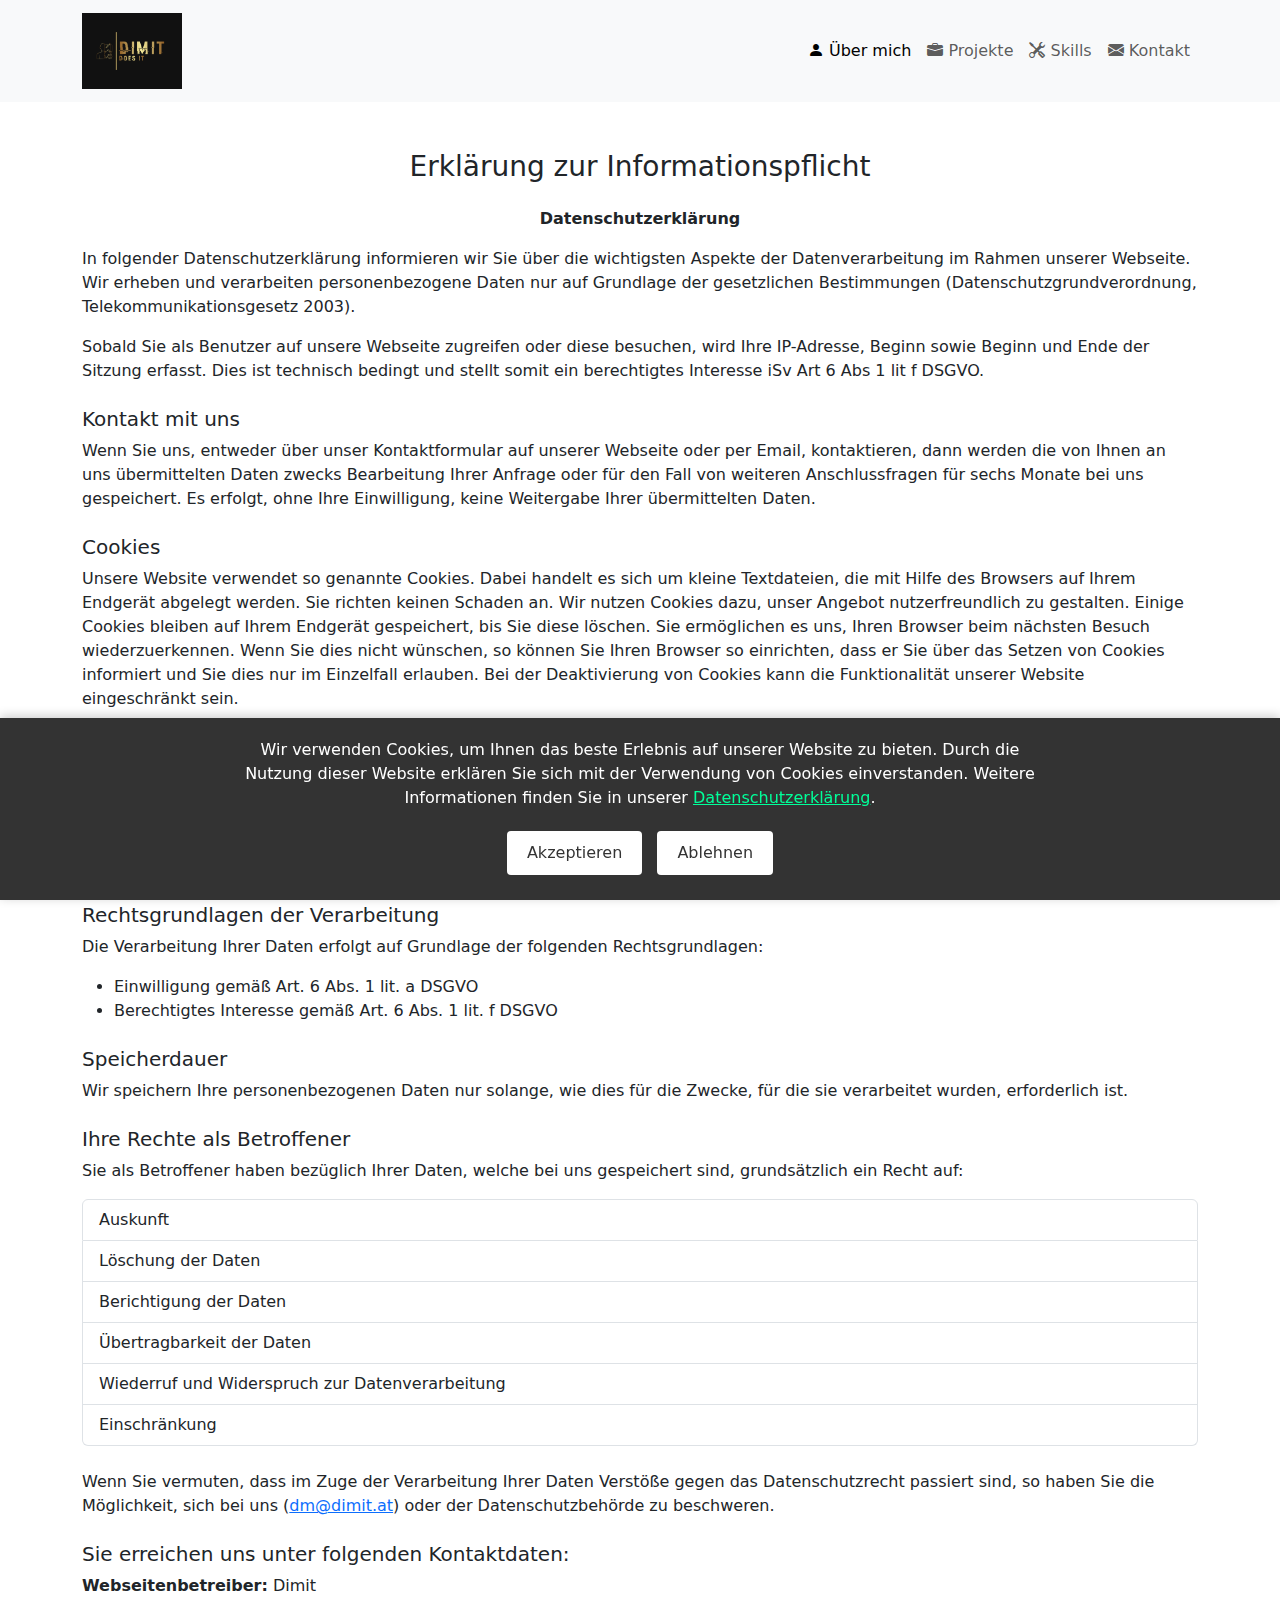
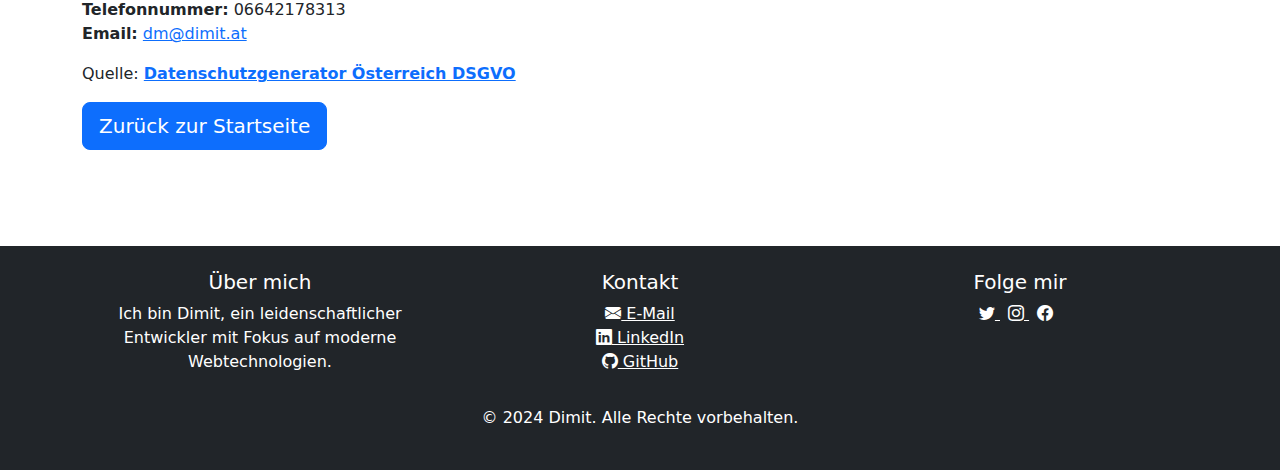
==== datenschutzerklaerung.html @ 7fcacd20 "final update" ====
<!DOCTYPE html>
<html lang="de">
  <head>
    <meta charset="UTF-8" />
    <meta name="viewport" content="width=device-width, initial-scale=1.0" />
    <meta name="msvalidate.01" content="7929209AC0A3FBA88B0092E90B2FAC53" />
    <link rel="icon" type="image/x-icon" href="./img/dimitlogo.png" />
    <link rel="stylesheet" href="style.css" />
    <link
      href="https://cdn.jsdelivr.net/npm/bootstrap-icons/font/bootstrap-icons.css"
      rel="stylesheet"
    />
    <link
      href="https://cdn.jsdelivr.net/npm/bootstrap@5.3.3/dist/css/bootstrap.min.css"
      rel="stylesheet"
      integrity="sha384-QWTKZyjpPEjISv5WaRU9OFeRpok6YctnYmDr5pNlyT2bRjXh0JMhjY6hW+ALEwIH"
      crossorigin="anonymous"
    />
    <script
      src="https://cdn.jsdelivr.net/npm/bootstrap@5.3.3/dist/js/bootstrap.bundle.min.js"
      integrity="sha384-YvpcrYf0tY3lHB60NNkmXc5s9fDVZLESaAA55NDzOxhy9GkcIdslK1eN7N6jIeHz"
      crossorigin="anonymous"
    ></script>
    <script src="script.js"></script>
    <title>Dimit | Datenschutz</title>
  </head>
  <body>
    <nav class="navbar navbar-expand-lg bg-body-tertiary">
      <div class="container">
        <a class="navbar-brand" href="index.html">
          <img
            src="./img/dimitlogo.png"
            alt="Dimit Logo"
            width="50"
            height="50"
          />
        </a>
        <button
          class="navbar-toggler"
          type="button"
          data-bs-toggle="collapse"
          data-bs-target="#navbarNav"
          aria-controls="navbarNav"
          aria-expanded="false"
          aria-label="Toggle navigation"
        >
          <span class="navbar-toggler-icon"></span>
        </button>
        <div class="collapse navbar-collapse" id="navbarNav">
          <ul class="navbar-nav ms-auto">
            <li class="nav-item">
              <a class="nav-link active" aria-current="page" href="#about">
                <i class="bi bi-person-fill"></i> Über mich
              </a>
            </li>
            <li class="nav-item">
              <a class="nav-link" href="#projects">
                <i class="bi bi-briefcase-fill"></i> Projekte
              </a>
            </li>
            <li class="nav-item">
              <a class="nav-link" href="#skills">
                <i class="bi bi-tools"></i> Skills
              </a>
            </li>
            <li class="nav-item">
              <a class="nav-link" href="#contact">
                <i class="bi bi-envelope-fill"></i> Kontakt
              </a>
            </li>
          </ul>
        </div>
      </div>
    </nav>

    <div class="container py-5">
      <h3 class="text-center mb-4">Erklärung zur Informationspflicht</h3>
      
      <p class="text-center">
        <strong>Datenschutzerklärung</strong>
      </p>
      
      <p>
        In folgender Datenschutzerklärung informieren wir Sie über die wichtigsten Aspekte der Datenverarbeitung
        im Rahmen unserer Webseite. Wir erheben und verarbeiten personenbezogene Daten nur auf Grundlage der gesetzlichen
        Bestimmungen (Datenschutzgrundverordnung, Telekommunikationsgesetz 2003).
      </p>
      
      <p>
        Sobald Sie als Benutzer auf unsere Webseite zugreifen oder diese besuchen, wird Ihre IP-Adresse, Beginn sowie Beginn und Ende der Sitzung erfasst. Dies ist technisch bedingt und stellt somit ein berechtigtes Interesse iSv Art 6 Abs 1 lit f DSGVO.
      </p>
      
      <h5 class="mt-4">Kontakt mit uns</h5>
      <p>
        Wenn Sie uns, entweder über unser Kontaktformular auf unserer Webseite oder per Email, kontaktieren, 
        dann werden die von Ihnen an uns übermittelten Daten zwecks Bearbeitung Ihrer Anfrage oder für den Fall von weiteren 
        Anschlussfragen für sechs Monate bei uns gespeichert. Es erfolgt, ohne Ihre Einwilligung, keine Weitergabe Ihrer übermittelten Daten.
      </p>
      
      <h5 class="mt-4">Cookies</h5>
      <p>
        Unsere Website verwendet so genannte Cookies. Dabei handelt es sich um kleine Textdateien, die mit Hilfe des Browsers 
        auf Ihrem Endgerät abgelegt werden. Sie richten keinen Schaden an. Wir nutzen Cookies dazu, unser Angebot nutzerfreundlich 
        zu gestalten. Einige Cookies bleiben auf Ihrem Endgerät gespeichert, bis Sie diese löschen. Sie ermöglichen es uns, 
        Ihren Browser beim nächsten Besuch wiederzuerkennen. Wenn Sie dies nicht wünschen, so können Sie Ihren Browser so 
        einrichten, dass er Sie über das Setzen von Cookies informiert und Sie dies nur im Einzelfall erlauben. Bei der Deaktivierung 
        von Cookies kann die Funktionalität unserer Website eingeschränkt sein.
      </p>
      <h5 class="mt-4">Datenverarbeitungszwecke</h5>
<p>
  Wir verarbeiten Ihre personenbezogenen Daten zu folgenden Zwecken: 
  <ul>
    <li>Zur Bearbeitung Ihrer Anfragen über unser Kontaktformular</li>
    <li>Zur Verbesserung unseres Online-Angebots</li>
    <li>Für den Versand von Informationen, die Sie angefordert haben</li>
  </ul>
</p>

<h5 class="mt-4">Rechtsgrundlagen der Verarbeitung</h5>
<p>
  Die Verarbeitung Ihrer Daten erfolgt auf Grundlage der folgenden Rechtsgrundlagen:
  <ul>
    <li>Einwilligung gemäß Art. 6 Abs. 1 lit. a DSGVO</li>
    <li>Berechtigtes Interesse gemäß Art. 6 Abs. 1 lit. f DSGVO</li>
  </ul>
</p>

<h5 class="mt-4">Speicherdauer</h5>
<p>
  Wir speichern Ihre personenbezogenen Daten nur solange, wie dies für die Zwecke, für die sie verarbeitet wurden, erforderlich ist.
</p>

      <h5 class="mt-4">Ihre Rechte als Betroffener</h5>
      <p>
        Sie als Betroffener haben bezüglich Ihrer Daten, welche bei uns gespeichert sind, grundsätzlich ein Recht auf:
      </p>
      <ul class="list-group mb-4">
        <li class="list-group-item">Auskunft</li>
        <li class="list-group-item">Löschung der Daten</li>
        <li class="list-group-item">Berichtigung der Daten</li>
        <li class="list-group-item">Übertragbarkeit der Daten</li>
        <li class="list-group-item">Wiederruf und Widerspruch zur Datenverarbeitung</li>
        <li class="list-group-item">Einschränkung</li>
      </ul>
      
      <p>
        Wenn Sie vermuten, dass im Zuge der Verarbeitung Ihrer Daten Verstöße gegen das Datenschutzrecht passiert sind, 
        so haben Sie die Möglichkeit, sich bei uns (<a href="mailto:dm@dimit.at">dm@dimit.at</a>) oder der Datenschutzbehörde zu beschweren.
      </p>
      
      <h5 class="mt-4">Sie erreichen uns unter folgenden Kontaktdaten:</h5>
      <p>
        <strong>Webseitenbetreiber:</strong> Dimit<br>
        <strong>Telefonnummer:</strong> 06642178313<br>
        <strong>Email:</strong> <a href="mailto:dm@dimit.at">dm@dimit.at</a>
      </p>
      
      <p>
        Quelle: 
        <strong>
            <a href="https://www.fairesrecht.at/kostenlos-datenschutzerklaerung-erstellen-generator.php" target="_blank" rel="noopener">
                Datenschutzgenerator Österreich DSGVO
            </a>
        </strong>
    </p>
    
    <a href="index.html" class="btn btn-primary btn-lg"
    >Zurück zur Startseite</a>

    </div>
    

    <!-- Cookie Banner -->
    <div id="cookie-banner" class="cookie-banner">
      <div class="cookie-content">
        <p>
          Wir verwenden Cookies, um Ihnen das beste Erlebnis auf unserer Website
          zu bieten. Durch die Nutzung dieser Website erklären Sie sich mit der
          Verwendung von Cookies einverstanden. Weitere Informationen finden Sie
          in unserer
          <a href="/datenschutzerklaerung.html" class="cookie-link"
            >Datenschutzerklärung</a
          >.
        </p>
        <button id="accept-cookies" class="cookie-button">Akzeptieren</button>
        <button id="decline-cookies" class="cookie-button">Ablehnen</button>
      </div>
    </div>

    <footer class="bg-dark text-white mt-5 p-4 text-center">
      <div class="container">
        <div class="row">
          <div class="col-md-4">
            <h5>Über mich</h5>
            <p>
              Ich bin Dimit, ein leidenschaftlicher Entwickler mit Fokus auf
              moderne Webtechnologien.
            </p>
          </div>

          <div class="col-md-4">
            <h5>Kontakt</h5>
            <ul class="list-unstyled">
              <li>
                <a href="mailto:dm@dimit.at" class="text-white">
                  <i class="bi bi-envelope-fill"></i> E-Mail
                </a>
              </li>
              <li>
                <a href="https://linkedin.com" class="text-white">
                  <i class="bi bi-linkedin"></i> LinkedIn
                </a>
              </li>
              <li>
                <a href="https://github.com" class="text-white">
                  <i class="bi bi-github"></i> GitHub
                </a>
              </li>
            </ul>
          </div>

          <div class="col-md-4">
            <h5>Folge mir</h5>
            <a href="https://x.com/Dimitdev" class="text-white me-2">
              <i class="bi bi-twitter"></i>
            </a>
            <a href="https://www.instagram.com/dimit.it/" class="text-white me-2">
              <i class="bi bi-instagram"></i>
            </a>
            <a href="https://www.facebook.com/profile.php?id=61557717354333" class="text-white me-2">
              <i class="bi bi-facebook"></i>
            </a>
          </div>
        </div>

        <div class="row mt-3">
          <div class="col">
            <p>&copy; 2024 Dimit. Alle Rechte vorbehalten.</p>
          </div>
        </div>
      </div>
    </footer>
  </body>
</html>
---- style.css ----
.navbar-brand img {
  width: 100px; /* Ändere die Breite des Logos für Mobilgeräte */
  height: auto; /* Auto-Höhe beibehalten */
}
@media (max-width: 768px) {
  .navbar-brand img {
    width: 80px; /* Ändere die Breite des Logos für Mobilgeräte */
    height: auto; /* Auto-Höhe beibehalten */
  }
}

/* Cookie Banner Styles */
.cookie-banner {
  position: fixed;
  bottom: 0;
  left: 0;
  width: 100%;
  background-color: #333;
  color: #fff;
  padding: 20px;
  box-shadow: 0 -2px 10px rgba(0, 0, 0, 0.2);
  display: none; /* Initially hidden */
  z-index: 1000;
  text-align: center;
}

.cookie-content {
  max-width: 800px;
  margin: 0 auto;
}

.cookie-button {
  background-color: #fff;
  color: #333;
  border: none;
  padding: 10px 20px;
  font-size: 16px;
  cursor: pointer;
  border-radius: 4px;
  margin: 5px;
}

.cookie-button:hover {
  background-color: #ddd;
}

.cookie-link {
  color: #0f9;
  text-decoration: underline;
}
img:hover {
  transform: scale(1.05);
  filter: grayscale(0%) contrast(1.3);
}
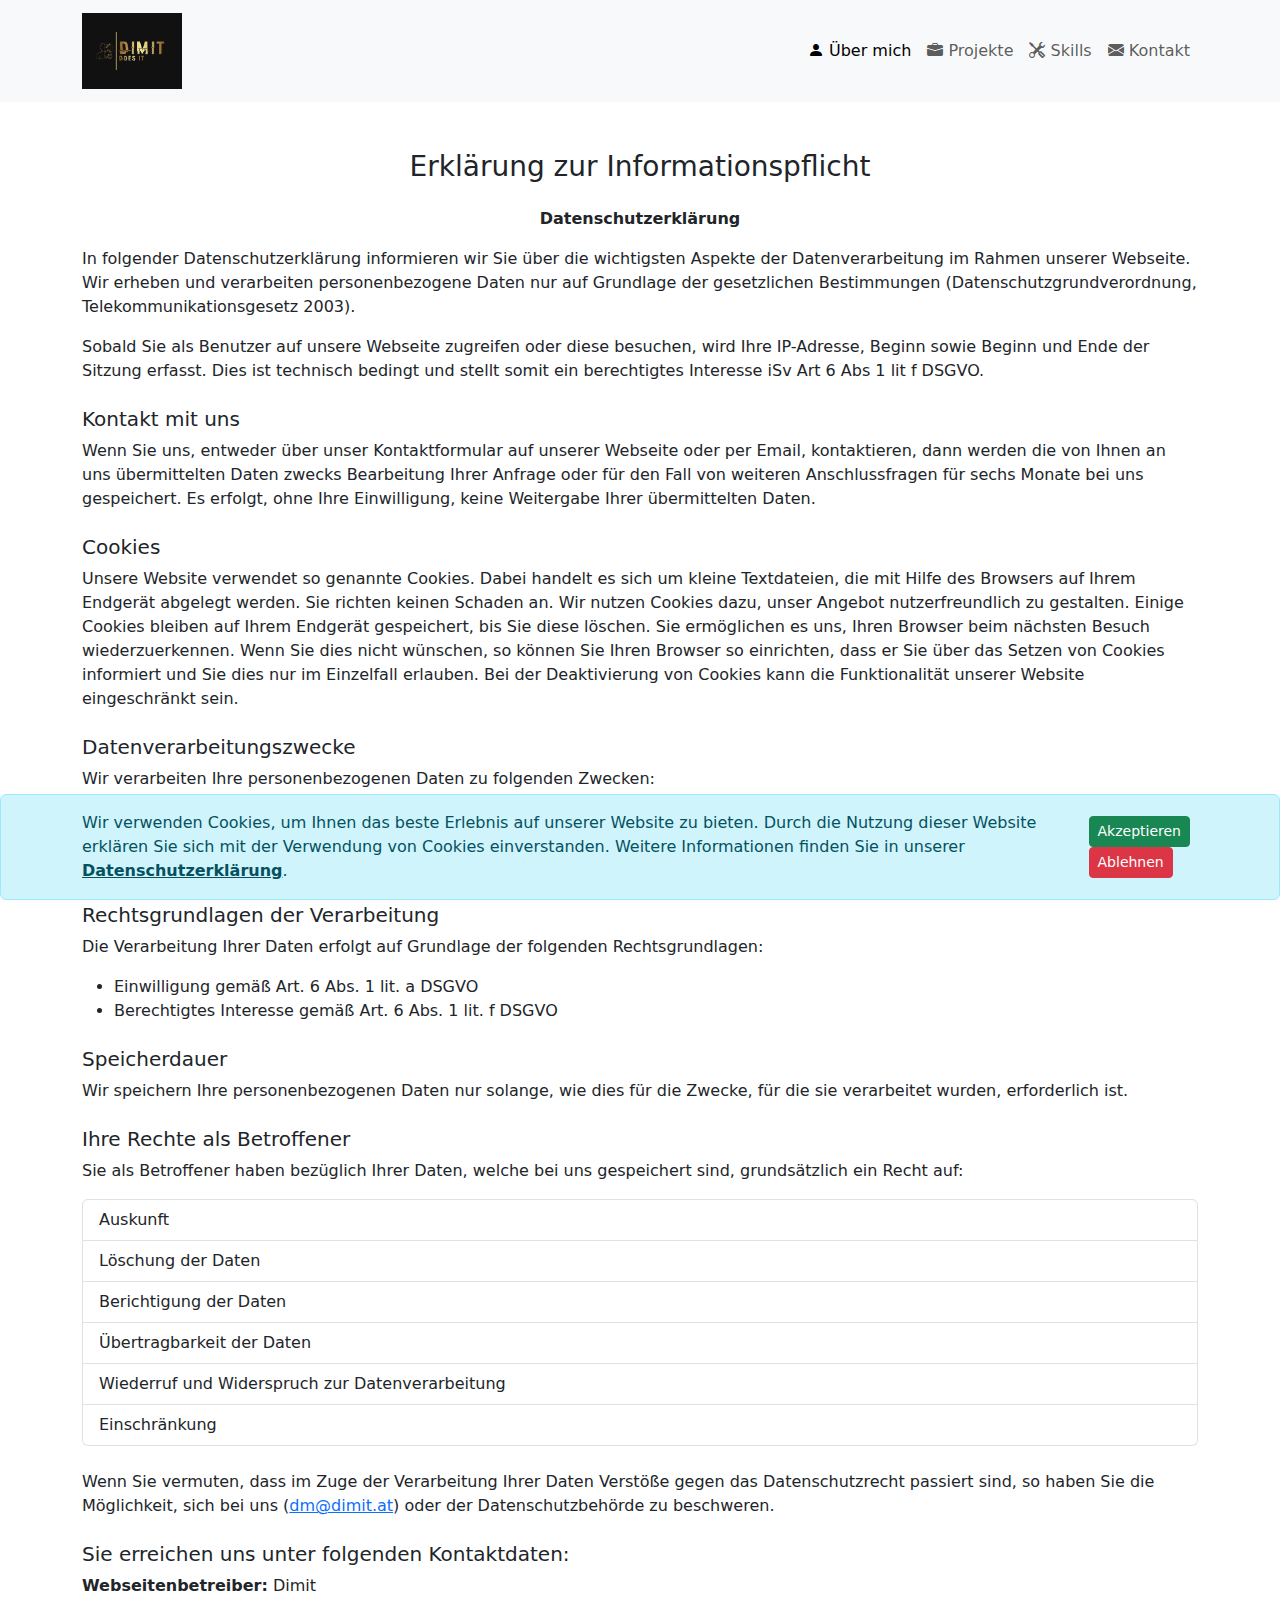
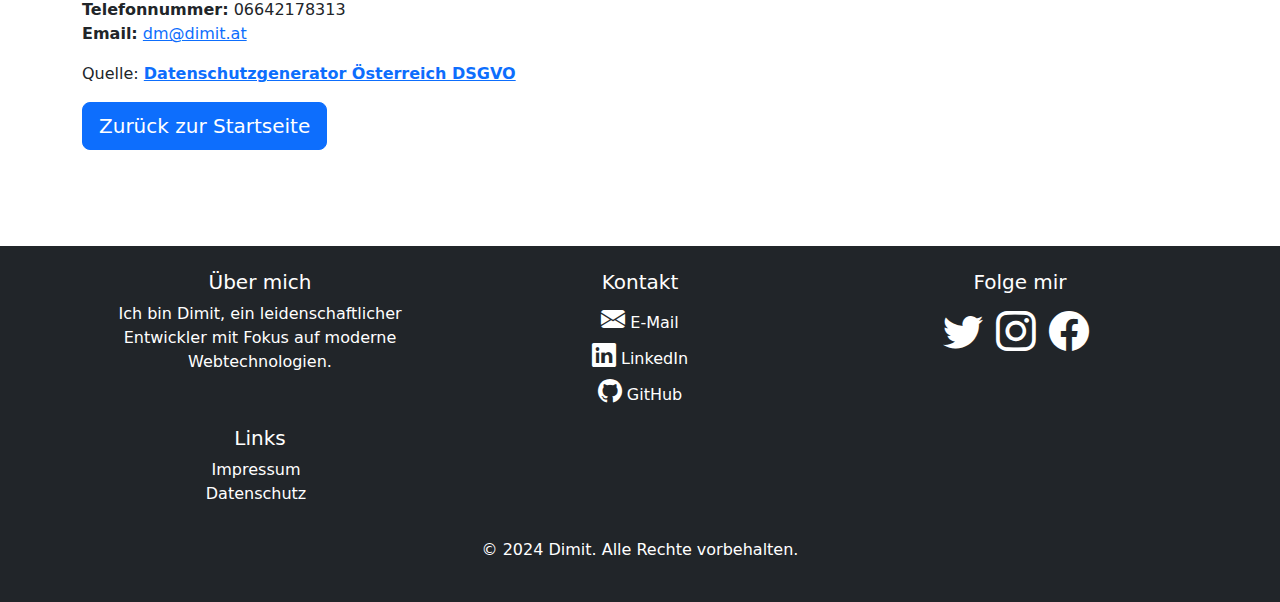
==== commit 4da16130: "edit footer" ====
--- a/datenschutzerklaerung.html
+++ b/datenschutzerklaerung.html
@@ -171,19 +171,25 @@
     
 
     <!-- Cookie Banner -->
-    <div id="cookie-banner" class="cookie-banner">
-      <div class="cookie-content">
-        <p>
+    <div id="cookie-banner" class="alert alert-info fixed-bottom mb-0">
+      <div class="container d-flex justify-content-between align-items-center">
+        <p class="mb-0">
           Wir verwenden Cookies, um Ihnen das beste Erlebnis auf unserer Website
           zu bieten. Durch die Nutzung dieser Website erklären Sie sich mit der
           Verwendung von Cookies einverstanden. Weitere Informationen finden Sie
           in unserer
-          <a href="/datenschutzerklaerung.html" class="cookie-link"
+          <a href="/datenschutzerklaerung.html" class="alert-link"
             >Datenschutzerklärung</a
           >.
         </p>
-        <button id="accept-cookies" class="cookie-button">Akzeptieren</button>
-        <button id="decline-cookies" class="cookie-button">Ablehnen</button>
+        <div>
+          <button id="accept-cookies" class="btn btn-success btn-sm me-2">
+            Akzeptieren
+          </button>
+          <button id="decline-cookies" class="btn btn-danger btn-sm">
+            Ablehnen
+          </button>
+        </div>
       </div>
     </div>
 
@@ -203,17 +209,17 @@
             <ul class="list-unstyled">
               <li>
                 <a href="mailto:dm@dimit.at" class="text-white">
-                  <i class="bi bi-envelope-fill"></i> E-Mail
+                  <i class="bi bi-envelope-fill fs-4"></i> E-Mail
                 </a>
               </li>
               <li>
-                <a href="https://linkedin.com" class="text-white">
-                  <i class="bi bi-linkedin"></i> LinkedIn
+                <a href="https://www.linkedin.com/in/milos-dimitrijevic-35a552195/" class="text-white">
+                  <i class="bi bi-linkedin fs-4"></i> LinkedIn
                 </a>
               </li>
               <li>
-                <a href="https://github.com" class="text-white">
-                  <i class="bi bi-github"></i> GitHub
+                <a href="https://github.com/milosdimi" class="text-white">
+                  <i class="bi bi-github fs-4"></i> GitHub
                 </a>
               </li>
             </ul>
@@ -222,14 +228,37 @@
           <div class="col-md-4">
             <h5>Folge mir</h5>
             <a href="https://x.com/Dimitdev" class="text-white me-2">
-              <i class="bi bi-twitter"></i>
-            </a>
-            <a href="https://www.instagram.com/dimit.it/" class="text-white me-2">
-              <i class="bi bi-instagram"></i>
-            </a>
-            <a href="https://www.facebook.com/profile.php?id=61557717354333" class="text-white me-2">
-              <i class="bi bi-facebook"></i>
-            </a>
+              <i class="bi bi-twitter fs-1"></i>
+              <!-- Größere Icons -->
+            </a>
+            <a
+              href="https://www.instagram.com/dimit.it/"
+              class="text-white me-2"
+            >
+              <i class="bi bi-instagram fs-1"></i>
+              <!-- Größere Icons -->
+            </a>
+            <a
+              href="https://www.facebook.com/profile.php?id=61557717354333"
+              class="text-white me-2"
+            >
+              <i class="bi bi-facebook fs-1"></i>
+              <!-- Größere Icons -->
+            </a>
+          </div>
+
+          <div class="col-md-4">
+            <h5>Links</h5>
+            <ul class="list-unstyled">
+              <li>
+                <a href="/impressum.html" class="text-white me-2">Impressum</a>
+              </li>
+              <li>
+                <a href="/datenschutzerklaerung.html" class="text-white me-2"
+                  >Datenschutz</a
+                >
+              </li>
+            </ul>
           </div>
         </div>
 
--- a/style.css
+++ b/style.css
@@ -9,46 +9,10 @@
   }
 }
 
-/* Cookie Banner Styles */
-.cookie-banner {
-  position: fixed;
-  bottom: 0;
-  left: 0;
-  width: 100%;
-  background-color: #333;
-  color: #fff;
-  padding: 20px;
-  box-shadow: 0 -2px 10px rgba(0, 0, 0, 0.2);
-  display: none; /* Initially hidden */
-  z-index: 1000;
-  text-align: center;
-}
-
-.cookie-content {
-  max-width: 800px;
-  margin: 0 auto;
-}
-
-.cookie-button {
-  background-color: #fff;
-  color: #333;
-  border: none;
-  padding: 10px 20px;
-  font-size: 16px;
-  cursor: pointer;
-  border-radius: 4px;
-  margin: 5px;
-}
-
-.cookie-button:hover {
-  background-color: #ddd;
-}
-
-.cookie-link {
-  color: #0f9;
-  text-decoration: underline;
-}
 img:hover {
   transform: scale(1.05);
   filter: grayscale(0%) contrast(1.3);
 }
+footer a {
+  text-decoration: none; /* Entfernt den Unterstrich */
+}
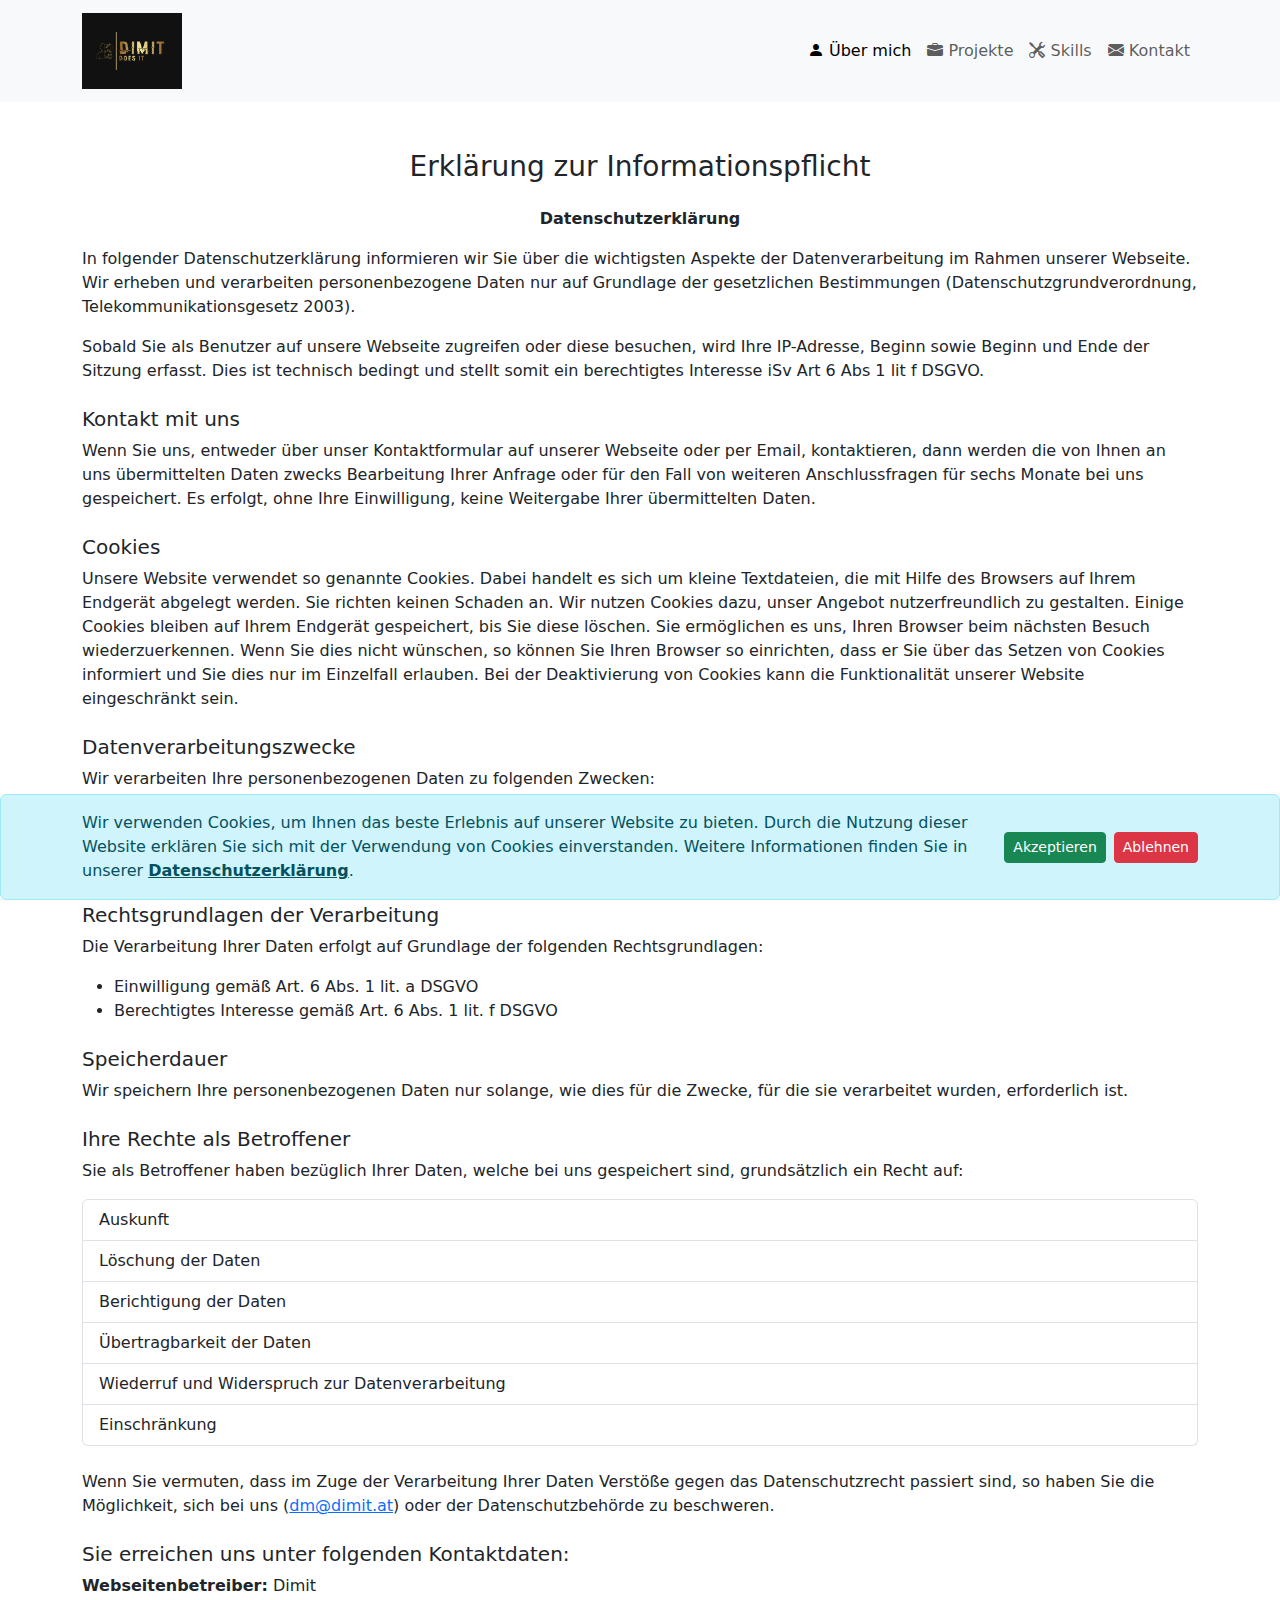
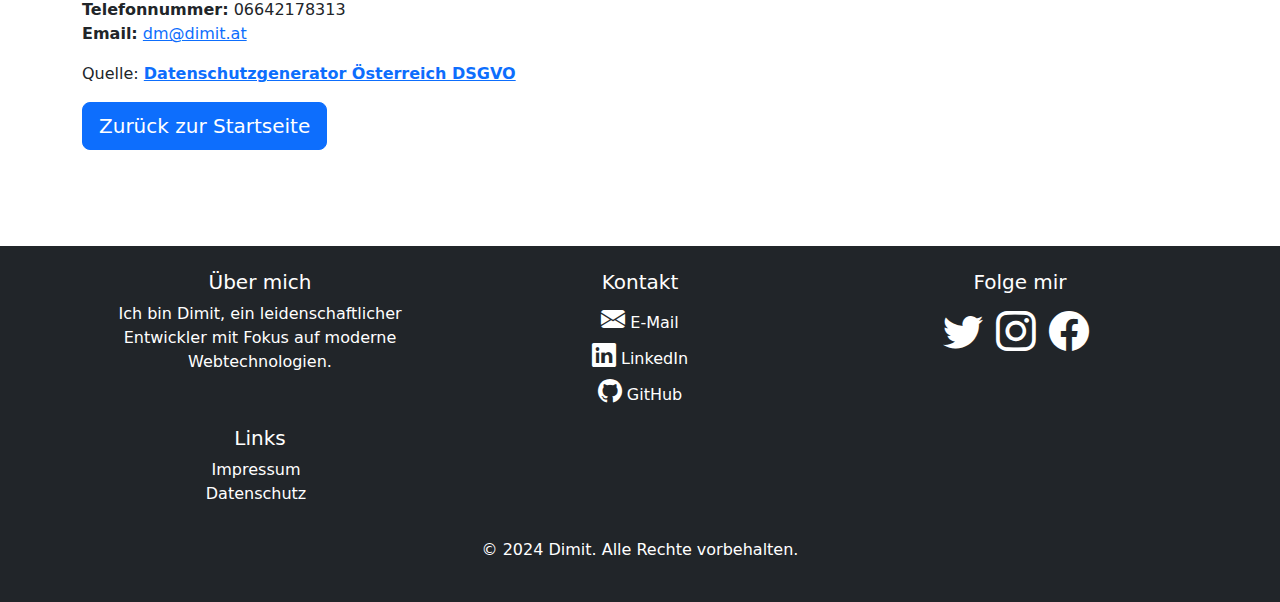
==== commit bbeba3e4: "edit cooki and logo" ====
--- a/datenschutzerklaerung.html
+++ b/datenschutzerklaerung.html
@@ -182,11 +182,11 @@
             >Datenschutzerklärung</a
           >.
         </p>
-        <div>
-          <button id="accept-cookies" class="btn btn-success btn-sm me-2">
+        <div class="d-flex">
+          <button id="accept-cookies" class="btn btn-success btn-sm">
             Akzeptieren
           </button>
-          <button id="decline-cookies" class="btn btn-danger btn-sm">
+          <button id="decline-cookies" class="btn btn-danger btn-sm ms-2">
             Ablehnen
           </button>
         </div>
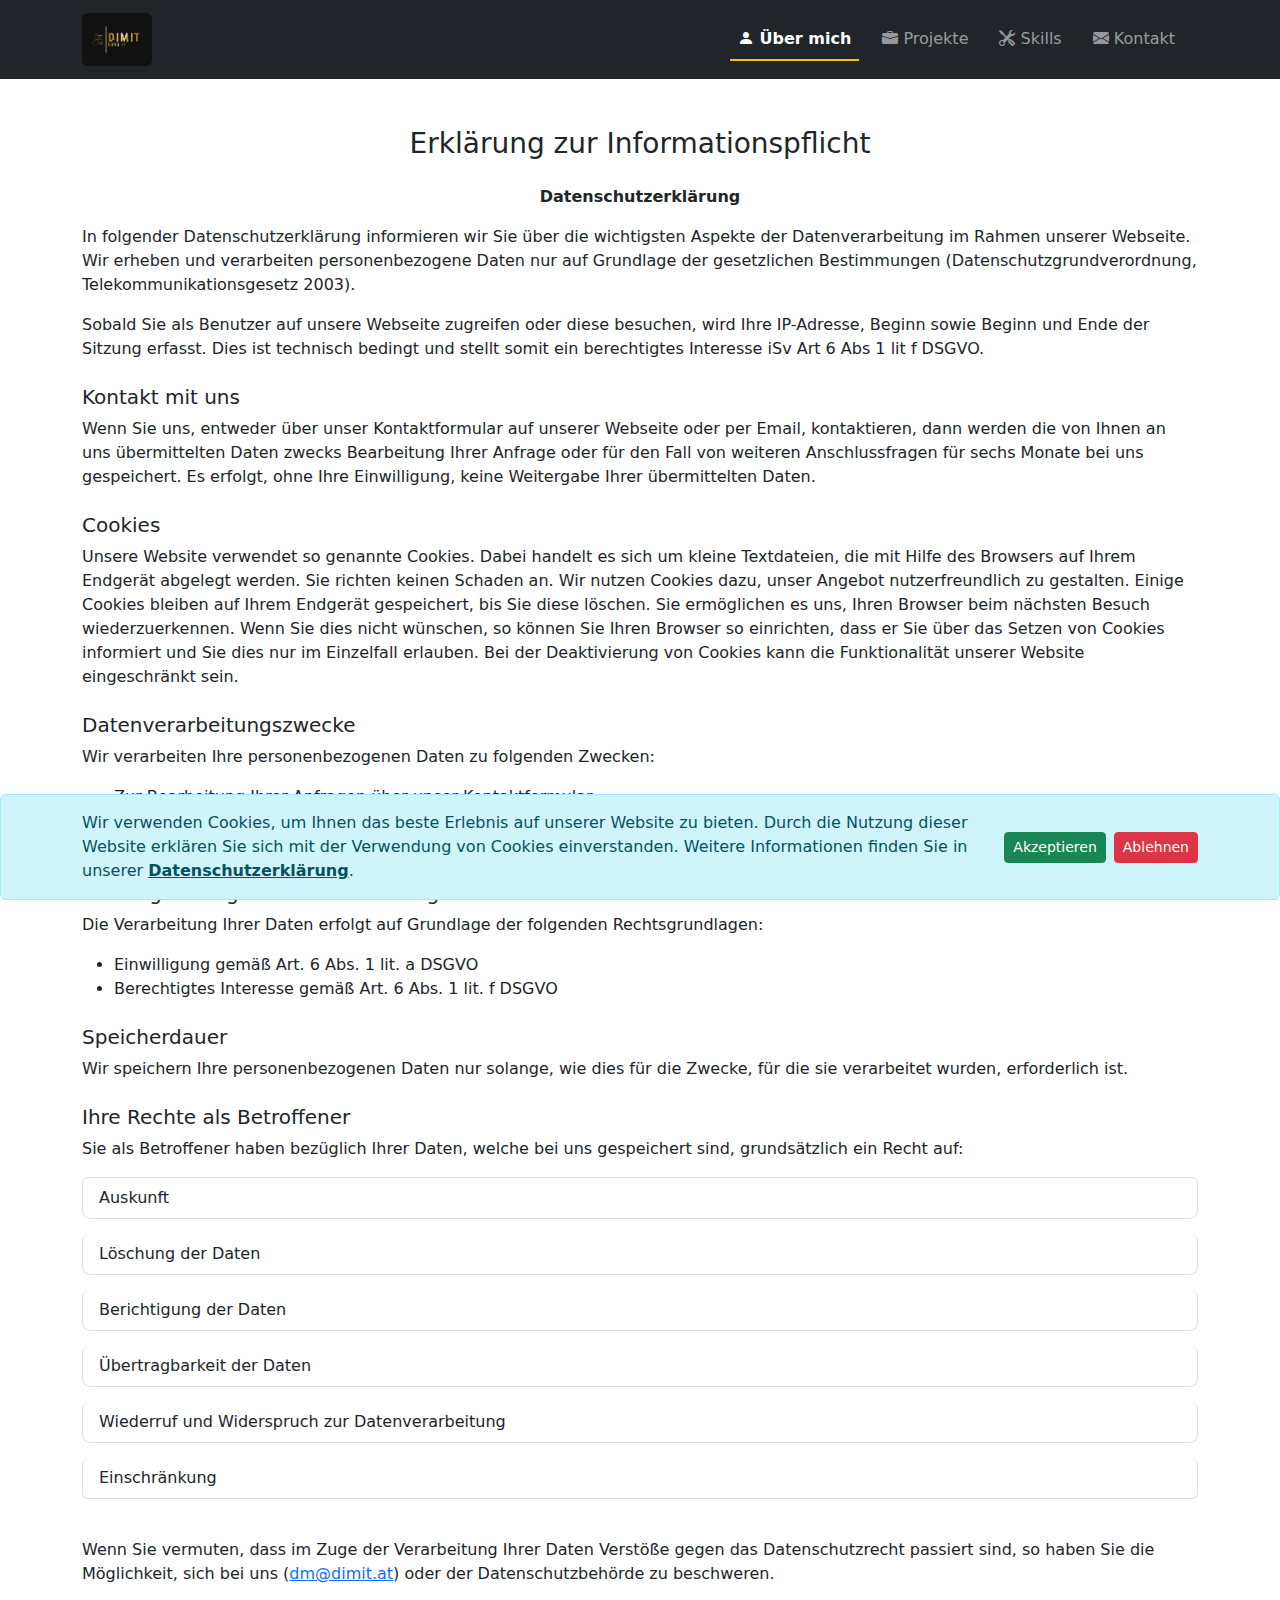
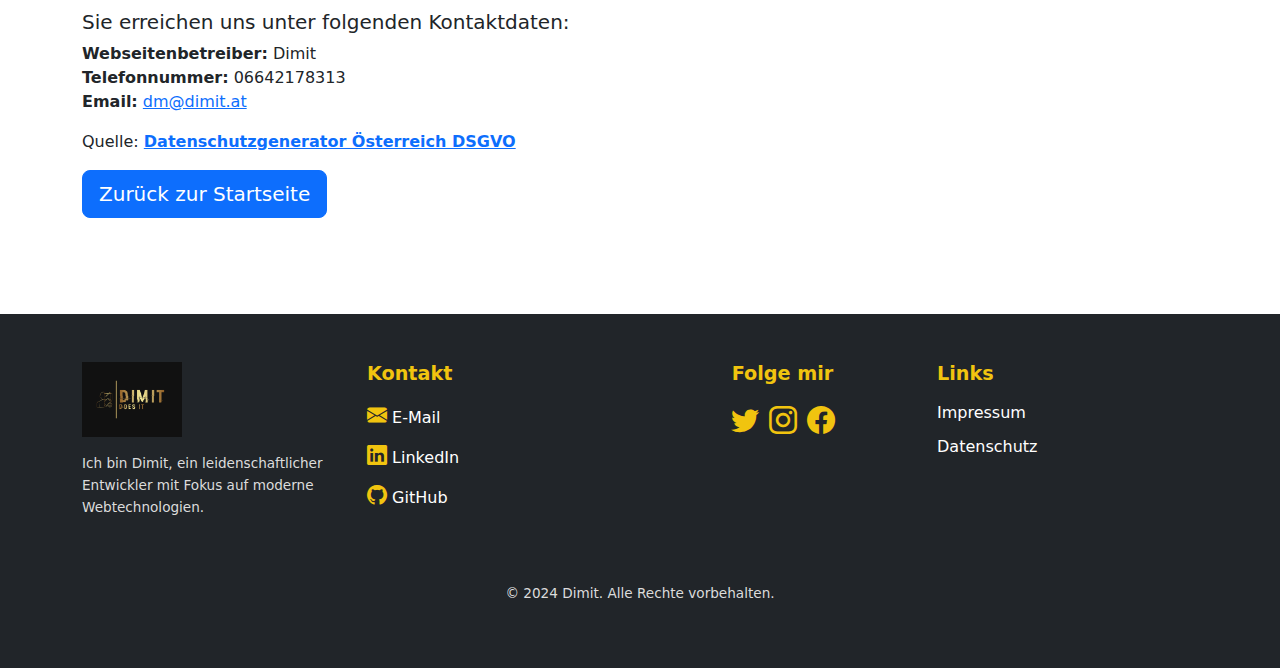
==== commit b2481402: "optimierung css" ====
--- a/datenschutzerklaerung.html
+++ b/datenschutzerklaerung.html
@@ -1,10 +1,77 @@
 <!DOCTYPE html>
 <html lang="de">
   <head>
+    <!-- Meta-Tags für Encoding, Viewport und SEO -->
     <meta charset="UTF-8" />
     <meta name="viewport" content="width=device-width, initial-scale=1.0" />
     <meta name="msvalidate.01" content="7929209AC0A3FBA88B0092E90B2FAC53" />
+    <meta
+      name="description"
+      content="Dimit bietet professionelle Dienstleistungen im Bereich XYZ an. Erfahren Sie mehr über unser Angebot und unsere Expertise auf unserer Webseite."
+    />
+    <meta
+      name="keywords"
+      content="Dienstleistungen, Webseite, Dimit, Webentwicklung, Serbien, Bootstrap"
+    />
+    <meta name="author" content="Dimit" />
+    <meta name="robots" content="index, follow" />
+    <meta http-equiv="X-UA-Compatible" content="IE=edge" />
+
+    <!-- Open Graph Meta-Tags für Social Media-Sharing -->
+    <meta
+      property="og:title"
+      content="Dimit | Professionelle Dienstleistungen"
+    />
+    <meta
+      property="og:description"
+      content="Erfahren Sie mehr über die hochwertigen Dienstleistungen von Dimit."
+    />
+    <meta property="og:image" content="./img/dimitlogo.png" />
+    <meta property="og:url" content="https://www.dimit.cc" />
+    <meta property="og:type" content="website" />
+
+    <!-- Twitter Cards (ähnlich wie Open Graph) -->
+    <meta name="twitter:card" content="summary_large_image" />
+    <meta
+      name="twitter:title"
+      content="Dimit | Professionelle Dienstleistungen"
+    />
+    <meta
+      name="twitter:description"
+      content="Erfahren Sie mehr über die hochwertigen Dienstleistungen von Dimit."
+    />
+    <meta name="twitter:image" content="./img/dimitlogo.png" />
+
+    <!-- Favicon und Web Icons -->
     <link rel="icon" type="image/x-icon" href="./img/dimitlogo.png" />
+    <link
+      rel="apple-touch-icon"
+      sizes="180x180"
+      href="./img/apple-touch-icon.png"
+    />
+    <link
+      rel="icon"
+      type="image/png"
+      sizes="32x32"
+      href="./img/dimitlogo.png"
+    />
+    <link
+      rel="icon"
+      type="image/png"
+      sizes="16x16"
+      href="./img/dimitlogo.png"
+    />
+
+    <!-- Canonical URL -->
+    <link rel="canonical" href="https://www.dimit.cc/" />
+
+    <!-- Preconnect / Prefetch für Performance -->
+    <link rel="preconnect" href="https://cdn.jsdelivr.net" crossorigin />
+    <link rel="preconnect" href="https://fonts.googleapis.com" crossorigin />
+    <link rel="dns-prefetch" href="https://cdn.jsdelivr.net" />
+    <link rel="dns-prefetch" href="https://fonts.googleapis.com" />
+
+    <!-- Stylesheets -->
     <link rel="stylesheet" href="style.css" />
     <link
       href="https://cdn.jsdelivr.net/npm/bootstrap-icons/font/bootstrap-icons.css"
@@ -16,25 +83,33 @@
       integrity="sha384-QWTKZyjpPEjISv5WaRU9OFeRpok6YctnYmDr5pNlyT2bRjXh0JMhjY6hW+ALEwIH"
       crossorigin="anonymous"
     />
+
+    <!-- Scripte -->
     <script
       src="https://cdn.jsdelivr.net/npm/bootstrap@5.3.3/dist/js/bootstrap.bundle.min.js"
       integrity="sha384-YvpcrYf0tY3lHB60NNkmXc5s9fDVZLESaAA55NDzOxhy9GkcIdslK1eN7N6jIeHz"
       crossorigin="anonymous"
     ></script>
-    <script src="script.js"></script>
+    <script src="script.js" defer></script>
+
+    <!-- Titel der Seite -->
     <title>Dimit | Datenschutz</title>
   </head>
   <body>
-    <nav class="navbar navbar-expand-lg bg-body-tertiary">
+    <nav class="navbar navbar-expand-lg navbar-dark bg-dark">
       <div class="container">
-        <a class="navbar-brand" href="index.html">
+        <!-- Logo-Bereich -->
+        <a class="navbar-brand d-flex align-items-center" href="index.html">
           <img
             src="./img/dimitlogo.png"
-            alt="Dimit Logo"
-            width="50"
-            height="50"
+            alt="Dimit Webseite Logo"
+            class="brand-logo"
           />
+          <span class="ms-2 fw-bold"></span>
+          <!-- Text neben dem Logo -->
         </a>
+
+        <!-- Toggler für Mobile-Ansicht -->
         <button
           class="navbar-toggler"
           type="button"
@@ -42,29 +117,36 @@
           data-bs-target="#navbarNav"
           aria-controls="navbarNav"
           aria-expanded="false"
-          aria-label="Toggle navigation"
+          aria-label="Navigation ein-/ausblenden"
         >
           <span class="navbar-toggler-icon"></span>
         </button>
+
+        <!-- Navigationslinks -->
         <div class="collapse navbar-collapse" id="navbarNav">
           <ul class="navbar-nav ms-auto">
             <li class="nav-item">
-              <a class="nav-link active" aria-current="page" href="#about">
+              <a
+                class="nav-link active"
+                aria-current="page"
+                href="index.html"
+                aria-label="Über mich"
+              >
                 <i class="bi bi-person-fill"></i> Über mich
               </a>
             </li>
             <li class="nav-item">
-              <a class="nav-link" href="#projects">
+              <a class="nav-link" href="index.html" aria-label="Projekte">
                 <i class="bi bi-briefcase-fill"></i> Projekte
               </a>
             </li>
             <li class="nav-item">
-              <a class="nav-link" href="#skills">
+              <a class="nav-link" href="index.html" aria-label="Skills">
                 <i class="bi bi-tools"></i> Skills
               </a>
             </li>
             <li class="nav-item">
-              <a class="nav-link" href="#contact">
+              <a class="nav-link" href="index.html" aria-label="Kontakt">
                 <i class="bi bi-envelope-fill"></i> Kontakt
               </a>
             </li>
@@ -193,68 +275,91 @@
       </div>
     </div>
 
-    <footer class="bg-dark text-white mt-5 p-4 text-center">
+    <footer class="bg-dark text-white mt-5 p-5">
       <div class="container">
         <div class="row">
-          <div class="col-md-4">
-            <h5>Über mich</h5>
+          <!-- Logo Bereich -->
+          <div class="col-md-3 text-center text-md-start mb-4">
+            <img
+              src="./img/dimitlogo.png"
+              alt="Dimit Logo"
+              class="footer-logo mb-3"
+            />
             <p>
               Ich bin Dimit, ein leidenschaftlicher Entwickler mit Fokus auf
               moderne Webtechnologien.
             </p>
           </div>
 
-          <div class="col-md-4">
+          <!-- Kontaktbereich -->
+          <div class="col-md-3">
             <h5>Kontakt</h5>
             <ul class="list-unstyled">
               <li>
                 <a href="mailto:dm@dimit.at" class="text-white">
-                  <i class="bi bi-envelope-fill fs-4"></i> E-Mail
+                  <i class="bi bi-envelope-fill fs-5"></i> E-Mail
                 </a>
               </li>
               <li>
-                <a href="https://www.linkedin.com/in/milos-dimitrijevic-35a552195/" class="text-white">
-                  <i class="bi bi-linkedin fs-4"></i> LinkedIn
+                <a
+                  href="https://www.linkedin.com/in/milos-dimitrijevic-35a552195/"
+                  target="_blank"
+                  rel="noopener noreferrer"
+                  class="text-white"
+                >
+                  <i class="bi bi-linkedin fs-5"></i> LinkedIn
                 </a>
               </li>
               <li>
-                <a href="https://github.com/milosdimi" class="text-white">
-                  <i class="bi bi-github fs-4"></i> GitHub
+                <a
+                  href="https://github.com/milosdimi"
+                  target="_blank"
+                  rel="noopener noreferrer"
+                  class="text-white"
+                >
+                  <i class="bi bi-github fs-5"></i> GitHub
                 </a>
               </li>
             </ul>
           </div>
 
-          <div class="col-md-4">
+          <!-- Folge mir Bereich -->
+          <div class="col-md-3 d-flex flex-column align-items-center">
             <h5>Folge mir</h5>
-            <a href="https://x.com/Dimitdev" class="text-white me-2">
-              <i class="bi bi-twitter fs-1"></i>
-              <!-- Größere Icons -->
-            </a>
-            <a
-              href="https://www.instagram.com/dimit.it/"
-              class="text-white me-2"
-            >
-              <i class="bi bi-instagram fs-1"></i>
-              <!-- Größere Icons -->
-            </a>
-            <a
-              href="https://www.facebook.com/profile.php?id=61557717354333"
-              class="text-white me-2"
-            >
-              <i class="bi bi-facebook fs-1"></i>
-              <!-- Größere Icons -->
-            </a>
-          </div>
-
-          <div class="col-md-4">
+            <div class="social-icons d-flex justify-content-center">
+              <a href="https://x.com/Dimitdev" target="_blank" rel="noopener noreferrer">
+                <i class="bi bi-twitter fs-3"></i>
+              </a>
+              <a href="https://www.instagram.com/dimit.it/" target="_blank" rel="noopener noreferrer">
+                <i class="bi bi-instagram fs-3"></i>
+              </a>
+              <a href="https://www.facebook.com/profile.php?id=61557717354333" target="_blank" rel="noopener noreferrer">
+                <i class="bi bi-facebook fs-3"></i>
+              </a>
+            </div>
+          </div>
+          
+          
+
+          <!-- Links Bereich -->
+          <div class="col-md-3">
             <h5>Links</h5>
             <ul class="list-unstyled">
               <li>
-                <a href="/impressum.html" class="text-white me-2">Impressum</a>
-              </li>
-              <li>
-                <a href="/datenschutzerklaerung.html" class="text-white me-2"
+                <a
+                  href="/impressum.html"
+                  target="_blank"
+                  rel="noopener noreferrer"
+                  class="text-white"
+                  >Impressum</a
+                >
+              </li>
+              <li>
+                <a
+                  href="/datenschutzerklaerung.html"
+                  target="_blank"
+                  rel="noopener noreferrer"
+                  class="text-white"
                   >Datenschutz</a
                 >
               </li>
@@ -262,8 +367,9 @@
           </div>
         </div>
 
-        <div class="row mt-3">
-          <div class="col">
+        <!-- Copyright Bereich -->
+        <div class="row mt-4">
+          <div class="col text-center">
             <p>&copy; 2024 Dimit. Alle Rechte vorbehalten.</p>
           </div>
         </div>
--- a/style.css
+++ b/style.css
@@ -1,18 +1,516 @@
+/* ---------- Navigation Styles ---------- */
+
+/* Haupt-Navigation */
+.navbar {
+  background-color: rgba(0, 0, 0, 0.7);
+  transition: background-color 0.3s ease;
+}
+
+.navbar.scrolled {
+  background-color: rgba(0, 0, 0, 0.9);
+}
+
+.brand-logo {
+  max-width: 70px;
+  height: 70px;
+  object-fit: cover;
+  border-radius: 10%;
+}
+
 .navbar-brand img {
-  width: 100px; /* Ändere die Breite des Logos für Mobilgeräte */
-  height: auto; /* Auto-Höhe beibehalten */
-}
+  width: 100px;
+  height: auto;
+}
+
+.navbar-toggler-icon {
+  background-image: url("data:image/svg+xml,%3Csvg xmlns='http://www.w3.org/2000/svg' fill='%23fff' viewBox='0 0 30 30'%3E%3Cpath stroke='rgba(255, 255, 255, 1)' stroke-width='2' d='M4 7h22M4 15h22M4 23h22'/%3E%3C/svg%3E");
+}
+
+.nav-link {
+  color: #ffffff;
+  transition: color 0.3s ease-in-out;
+}
+
+.nav-link:hover {
+  color: #f1c40f; /* Goldfarbe für den Hover */
+}
+
+.nav-link.active {
+  font-weight: bold;
+  border-bottom: 2px solid #f1c40f; /* Goldfarbe für aktive Links */
+}
+
+/* Responsive Styles */
+@media (max-width: 576px) {
+  .nav-link {
+    font-size: 14px;
+  }
+}
+
+/* Hover-Effekt für Logo */
+.brand-logo:hover {
+  transform: scale(1.05);
+  filter: grayscale(0%) contrast(1.3);
+  transition: transform 0.3s ease, filter 0.3s ease;
+}
+
+/* Automatisches Schließen des Menüs bei Klick */
+.navbar-nav .nav-link {
+  margin-right: 15px;
+}
+/* ---------- About-Section Styles ---------- */
+
+/* Haupt-About-Section */
+#about {
+  background-color: #343a40; /* Dunkler Hintergrund */
+  padding-top: 5rem;
+  padding-bottom: 5rem;
+  color: #ffffff; /* Weißer Text */
+}
+
+#about h2 {
+  font-size: 2.5rem; /* Überschrift größer */
+  margin-bottom: 1rem;
+}
+
+#about p {
+  font-size: 1.1rem; /* Etwas größere Schriftgröße */
+  line-height: 1.6; /* Zeilenhöhe für bessere Lesbarkeit */
+}
+
+#about .btn {
+  font-size: 1.2rem;
+  padding: 0.75rem 1.5rem;
+  border-radius: 8px;
+  transition: all 0.3s ease;
+}
+
+#about .btn:hover {
+  background-color: #f1c40f; /* Goldfarbe für den Hover-Effekt */
+  color: #343a40;
+}
+
+/* Bild-Design */
+.about-image {
+  max-width: 75%;
+  border-radius: 20px;
+  filter: grayscale(20%) contrast(1.1);
+  transition: transform 0.3s ease, filter 0.3s ease;
+}
+
+.about-image:hover {
+  transform: scale(1.05);
+  filter: grayscale(0%) contrast(1.3);
+}
+/* ---------- Projekte-Sektion Styles ---------- */
+.project-card-container {
+  perspective: 1000px;
+  height: 350px; /* Feste Höhe */
+}
+
+.project-card {
+  width: 100%;
+  height: 100%;
+  position: relative;
+  transition: transform 0.8s ease-in-out;
+  transform-style: preserve-3d; /* Wichtig für 3D-Effekte */
+}
+
+.project-card.flip {
+  transform: rotateY(180deg);
+}
+
+.project-card-front,
+.project-card-back {
+  position: absolute;
+  width: 100%;
+  height: 100%;
+  backface-visibility: hidden; /* Die Rückseite bleibt unsichtbar */
+  border-radius: 10px;
+  box-shadow: 0 5px 15px rgba(0, 0, 0, 0.1);
+  overflow: hidden;
+}
+
+.project-card-front {
+  background-color: #f8f9fa;
+  display: flex;
+  justify-content: center;
+  align-items: center;
+  flex-direction: column;
+}
+
+.project-card-back {
+  background-color: #343a40;
+  color: #ffffff;
+  transform: rotateY(180deg);
+  display: flex;
+  justify-content: center;
+  align-items: center;
+  flex-direction: column;
+}
+
+.project-icon {
+  color: #f1c40f;
+  margin-bottom: 20px;
+}
+
+.project-card .card-title {
+  font-size: 1.25rem;
+  font-weight: bold;
+  color: #343a40;
+  margin-bottom: 1rem;
+}
+
+.project-card .btn {
+  font-size: 1rem;
+  padding: 0.75rem 1.5rem;
+  border-radius: 5px;
+  transition: all 0.3s ease;
+}
+
+.project-card .btn:hover {
+  background-color: #f1c40f;
+  color: #343a40;
+}
+
+.project-card-back .card-title {
+  font-size: 1.5rem;
+  font-weight: bold;
+  margin-bottom: 1rem;
+}
+
+.project-list {
+  list-style: none;
+  padding: 0;
+  margin: 0 0 1rem 0;
+}
+
+.project-list li {
+  margin-bottom: 10px;
+}
+
+.project-list a {
+  color: #f1c40f;
+  text-decoration: none;
+  transition: color 0.3s ease;
+}
+
+.project-list a:hover {
+  color: #ffffff;
+}
+
+.project-card-back .btn {
+  background-color: #f1c40f;
+  color: #343a40;
+}
+
+.project-card-back .btn:hover {
+  background-color: #ffffff;
+  color: #343a40;
+}
+
+/* ---------- Skills-Sektion Styles ---------- */
+#skills {
+  background-color: #f8f9fa;
+  padding-top: 5rem;
+  padding-bottom: 5rem;
+}
+
+.section-title {
+  font-size: 2.5rem;
+  font-weight: bold;
+  color: #343a40;
+  margin-bottom: 3rem;
+  text-transform: uppercase;
+}
+
+.list-group-item {
+  display: flex;
+  align-items: center;
+  background-color: #ffffff;
+  border: 1px solid #e0e0e0;
+  border-radius: 8px;
+  margin-bottom: 15px;
+  transition: all 0.3s ease;
+}
+
+.list-group-item:hover {
+  background-color: #f1c40f;
+  color: #ffffff;
+  transform: translateY(-5px);
+  box-shadow: 0 8px 16px rgba(0, 0, 0, 0.1);
+}
+
+.skill-icon {
+  font-size: 2rem;
+  color: #f1c40f;
+  transition: color 0.3s ease;
+}
+
+.skill-title {
+  font-size: 1.25rem;
+  font-weight: bold;
+  color: #343a40;
+  transition: color 0.3s ease;
+}
+
+.list-group-item:hover .skill-title {
+  color: #ffffff;
+}
+
+.list-group-item:hover .skill-icon {
+  color: #ffffff;
+}
+
+/* ---------- Kontakt-Sektion Styles ---------- */
+#contact {
+  background-color: #f8f9fa;
+  padding-top: 5rem;
+  padding-bottom: 5rem;
+}
+
+.section-title {
+  font-size: 2.5rem;
+  font-weight: bold;
+  color: #343a40;
+  margin-bottom: 3rem;
+  text-transform: uppercase;
+}
+
+.contact-form {
+  max-width: 600px;
+  margin: 0 auto;
+}
+
+.input-group {
+  display: flex;
+  align-items: center;
+}
+
+.input-group-text {
+  background-color: #f1c40f;
+  border: none;
+  color: #ffffff;
+  border-radius: 8px 0 0 8px;
+}
+
+.form-control {
+  border-radius: 0 8px 8px 0;
+  border: 1px solid #e0e0e0;
+  padding: 1rem;
+  font-size: 1rem;
+}
+
+.form-control:focus {
+  border-color: #f1c40f;
+  box-shadow: 0 0 0 0.2rem rgba(241, 196, 15, 0.25);
+}
+
+.form-label {
+  font-size: 1rem;
+  font-weight: bold;
+  color: #343a40;
+  margin-bottom: 0.5rem;
+}
+
+textarea.form-control {
+  resize: none;
+}
+
+button[type="submit"] {
+  background-color: #f1c40f;
+  border: none;
+  color: #ffffff;
+  padding: 0.75rem 1.5rem;
+  font-size: 1.25rem;
+  font-weight: bold;
+  border-radius: 8px;
+  cursor: pointer;
+  transition: all 0.3s ease-in-out;
+}
+
+button[type="submit"]:hover {
+  background-color: #e67e22;
+  color: #ffffff;
+}
+
+button[type="submit"]:focus {
+  outline: none;
+  box-shadow: 0 0 0 0.2rem rgba(241, 196, 15, 0.25);
+}
+/* ---------- Footer Styles ---------- */
+footer {
+  background-color: #343a40;
+  padding-top: 3rem;
+  padding-bottom: 2rem;
+  color: #ffffff;
+}
+
+.footer-logo {
+  width: 100px;
+  height: auto;
+}
+
+footer h5 {
+  font-size: 1.2rem;
+  font-weight: bold;
+  margin-bottom: 1rem;
+  color: #f1c40f;
+}
+
+footer p {
+  font-size: 0.95rem;
+  line-height: 1.6;
+  color: #dcdcdc;
+}
+
+footer ul {
+  list-style: none;
+  padding: 0;
+  margin: 0;
+}
+
+footer ul li {
+  margin-bottom: 10px;
+}
+
+footer ul li a {
+  color: #ffffff;
+  text-decoration: none;
+  font-size: 1rem;
+  transition: color 0.3s ease;
+}
+
+footer ul li a:hover {
+  color: #f1c40f;
+}
+
+footer a i {
+  color: #f1c40f;
+  transition: color 0.3s ease;
+}
+
+footer a i:hover {
+  color: #ffffff;
+}
+
+footer .col-md-3 {
+  margin-bottom: 20px;
+}
+
+footer .bi {
+  font-size: 1.5rem;
+}
+
+footer .fs-3 {
+  font-size: 2rem;
+}
+
+footer .fs-5 {
+  font-size: 1.25rem;
+}
+
+footer .text-center p {
+  font-size: 0.85rem;
+  color: #dcdcdc;
+}
+
+footer a:hover {
+  color: #f1c40f;
+}
+.social-icons {
+  display: flex;
+  justify-content: center; /* Icons in der Mitte */
+  gap: 10px; /* Abstand zwischen den Icons */
+}
+
+.social-icons a {
+  display: flex;
+  justify-content: center;
+  align-items: center;
+  text-decoration: none; /* Entfernt den Unterstrich */
+}
+
+.social-icons i {
+  font-size: 2rem;
+  color: #f1c40f; /* Farbe der Icons */
+  transition: color 0.3s ease;
+}
+
+.social-icons i:hover {
+  color: #ffffff; /* Hover-Effekt */
+}
+
+
 @media (max-width: 768px) {
   .navbar-brand img {
-    width: 80px; /* Ändere die Breite des Logos für Mobilgeräte */
-    height: auto; /* Auto-Höhe beibehalten */
-  }
-}
-
-img:hover {
-  transform: scale(1.05);
-  filter: grayscale(0%) contrast(1.3);
-}
-footer a {
-  text-decoration: none; /* Entfernt den Unterstrich */
-}
+    width: 80px;
+    height: auto;
+  }
+  .about-image {
+    max-width: 100%; /* Volle Breite auf kleineren Bildschirmen */
+  }
+
+  #about h2 {
+    font-size: 2rem; /* Kleinere Schriftgröße für Handys */
+  }
+
+  #about p {
+    font-size: 1rem; /* Text wird kleiner für Handys */
+  }
+
+  #about .btn {
+    font-size: 1rem;
+  }
+  .project-card-container {
+    height: 280px; /* Kleinere Höhe für Mobile */
+  }
+
+  .project-card {
+    margin-bottom: 2rem;
+  }
+
+  .project-card .card-title {
+    font-size: 1.1rem;
+  }
+
+  .project-card .card-text {
+    font-size: 0.95rem;
+  }
+
+  .project-card .btn {
+    font-size: 0.9rem;
+  }
+  .skill-title {
+    font-size: 1.1rem;
+  }
+  .skill-icon {
+    font-size: 1.8rem;
+  }
+  .contact-form {
+    max-width: 100%;
+  }
+
+  button[type="submit"] {
+    font-size: 1.1rem;
+  }
+
+  .form-control {
+    font-size: 0.9rem;
+  }
+
+  .input-group-text {
+    font-size: 1.1rem;
+  }
+  footer .col-md-3 {
+    text-align: center;
+  }
+
+  footer .footer-logo {
+    margin-bottom: 1rem;
+  }
+
+  footer p {
+    text-align: center;
+  }
+}
